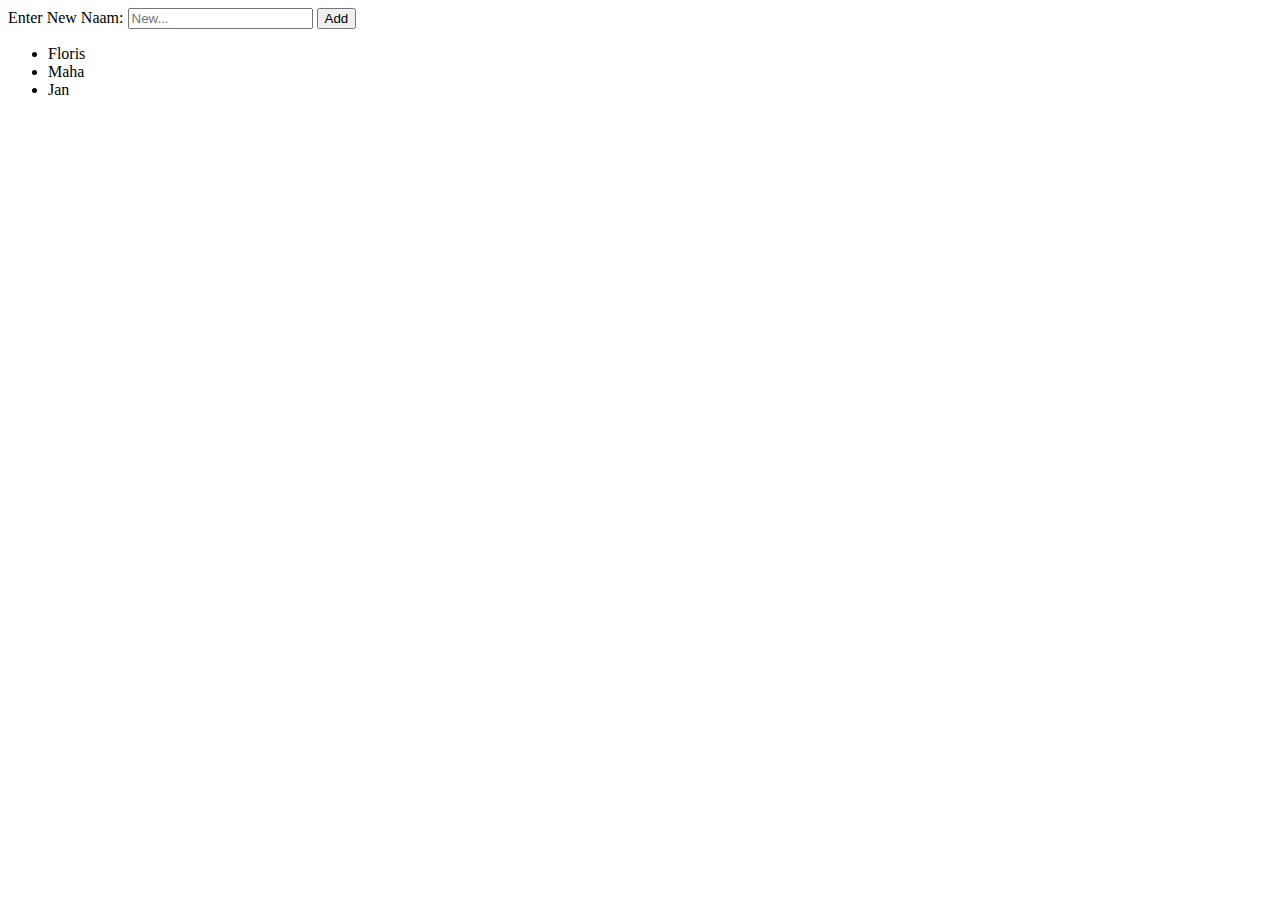
==== adresbegin.html @ 607fadae "new naam toegevoegd via de user" ====
<html>
    <head>
<script>
function voegIemandToe()
{
    var node = document.createElement("LI");    
    var vnaam =document.getElementById("naam").value;             // Create a <li> node
            var textnode = document.createTextNode(vnaam);         // Create a text node
            node.appendChild(textnode);                              // Append the text to <li>
                    document.getElementById("myList").appendChild(node);     // Append <li> to <ul> with id="myList" 

}
</script>
    </head>
    <body>
       Enter New Naam: <input type="text" id="naam" placeholder="New...">
        <button onclick="voegIemandToe();"> Add </button>
        <ul id="myList">
            <li> Floris </li>
            <li> Maha </li>
            <li> Jan</li>
        </ul>
    </body>
</html>
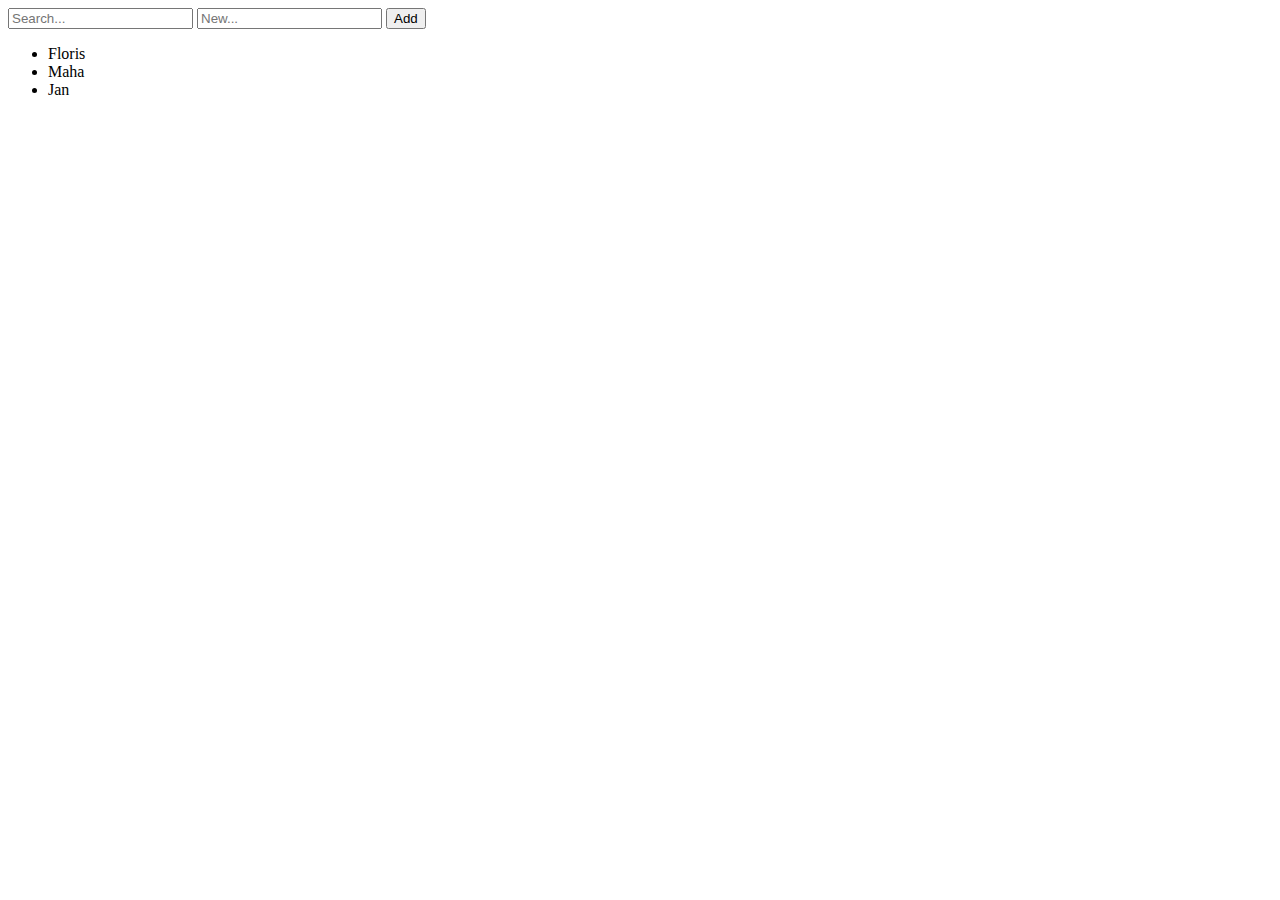
==== commit 8cbb95d8: "nu werkt de filter wel" ====
--- a/adresbegin.html
+++ b/adresbegin.html
@@ -10,11 +10,36 @@
                     document.getElementById("myList").appendChild(node);     // Append <li> to <ul> with id="myList" 
 
 }
+
+function myFilterFunction()
+{
+      
+
+    var input, filter, ul, li, a, i, txtValue;
+    input = document.getElementById("search");
+    filter = input.value.toUpperCase();
+    ul = document.getElementById("myList");
+    li = ul.getElementsByTagName('li');
+    for (i = 0; i < li.length; i++) {
+      txtValue = li[i].innerHTML ;
+        if (txtValue.toUpperCase().indexOf(filter) > -1) {
+            li[i].style.display = "";
+        } else {
+            li[i].style.display = "none";
+        }
+    }
+
+
+}
+
 </script>
     </head>
     <body>
-       Enter New Naam: <input type="text" id="naam" placeholder="New...">
+     
+     <input type="text" id="search" onkeyup="myFilterFunction();" placeholder="Search...">
+     <input type="text" id="naam" placeholder="New...">
         <button onclick="voegIemandToe();"> Add </button>
+      
         <ul id="myList">
             <li> Floris </li>
             <li> Maha </li>
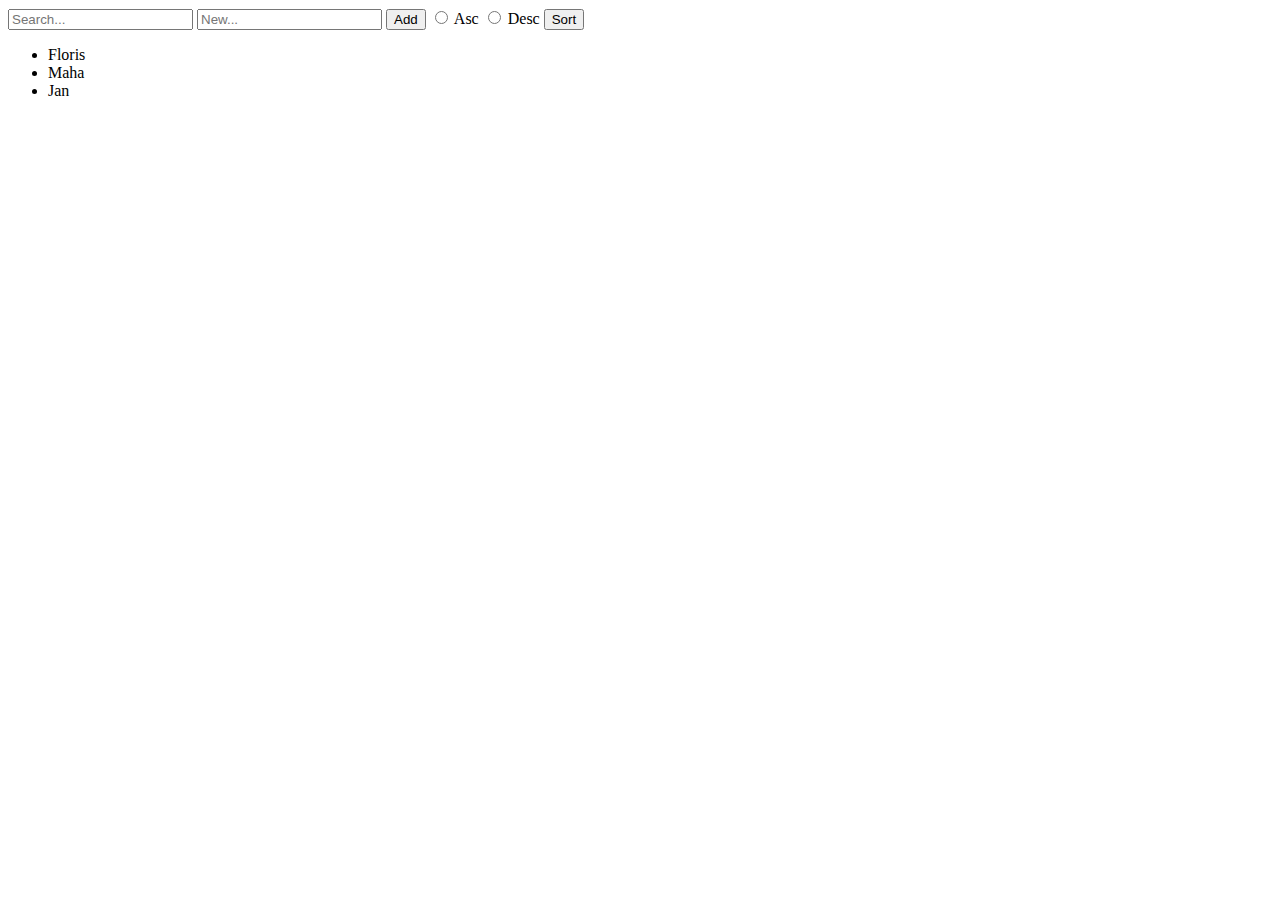
==== commit 8240f1a3: "adres book sorteren asc of desc" ====
--- a/adresbegin.html
+++ b/adresbegin.html
@@ -1,49 +1,117 @@
 <html>
-    <head>
-<script>
-function voegIemandToe()
-{
-    var node = document.createElement("LI");    
-    var vnaam =document.getElementById("naam").value;             // Create a <li> node
+
+<head>
+    <script>
+        function voegIemandToe() {
+            var node = document.createElement("LI");
+            var vnaam = document.getElementById("naam").value;             // Create a <li> node
             var textnode = document.createTextNode(vnaam);         // Create a text node
             node.appendChild(textnode);                              // Append the text to <li>
-                    document.getElementById("myList").appendChild(node);     // Append <li> to <ul> with id="myList" 
+            document.getElementById("myList").appendChild(node);     // Append <li> to <ul> with id="myList" 
 
-}
+        }
 
-function myFilterFunction()
-{
-      
-
-    var input, filter, ul, li, a, i, txtValue;
-    input = document.getElementById("search");
-    filter = input.value.toUpperCase();
-    ul = document.getElementById("myList");
-    li = ul.getElementsByTagName('li');
-    for (i = 0; i < li.length; i++) {
-      txtValue = li[i].innerHTML ;
-        if (txtValue.toUpperCase().indexOf(filter) > -1) {
-            li[i].style.display = "";
-        } else {
-            li[i].style.display = "none";
-        }
-    }
+        function myFilterFunction() {
 
 
-}
+            var input, filter, ul, li, a, i, txtValue;
+            input = document.getElementById("search");
+            filter = input.value.toUpperCase();
+            ul = document.getElementById("myList");
+            li = ul.getElementsByTagName('li');
+            for (i = 0; i < li.length; i++) {
+                txtValue = li[i].innerHTML;
+                if (txtValue.toUpperCase().indexOf(filter) > -1) {
+                    li[i].style.display = "";
+                } else {
+                    li[i].style.display = "none";
+                }
+            }
 
-</script>
-    </head>
-    <body>
-     
-     <input type="text" id="search" onkeyup="myFilterFunction();" placeholder="Search...">
-     <input type="text" id="naam" placeholder="New...">
-        <button onclick="voegIemandToe();"> Add </button>
-      
-        <ul id="myList">
-            <li> Floris </li>
-            <li> Maha </li>
-            <li> Jan</li>
-        </ul>
-    </body>
+
+        }
+
+        function sortList() {
+            var list, i, switching, b, shouldSwitch;
+            list = document.getElementById("myList");
+            switching = true;
+            /* Make a loop that will continue until
+            no switching has been done: */
+            while (switching) {
+                // start by saying: no switching is done:
+                switching = false;
+                b = list.getElementsByTagName("LI");
+                var sortType = document.getElementsByName("sortType");
+                if (sortType[0].checked) {
+                    console.log(sortType[0].checked);
+
+                    // Loop through all list-items:
+                    for (i = 0; i < (b.length - 1); i++) {
+                        // start by saying there should be no switching:
+                        shouldSwitch = false;
+                        /* check if the next item should
+                        switch place with the current item: */
+
+                        if (b[i].innerHTML.toLowerCase().trim() > b[i + 1].innerHTML.toLowerCase().trim()) {
+                            /* if next item is alphabetically
+                            lower than current item, mark as a switch
+                            and break the loop: */
+                            shouldSwitch = true;
+                            break;
+                        }
+                    }
+                    if (shouldSwitch) {
+                        /* If a switch has been marked, make the switch
+                        and mark the switch as done: */
+                        b[i].parentNode.insertBefore(b[i + 1], b[i]);
+                        switching = true;
+                    }
+                }
+
+                else if (sortType[1].checked) {
+                    console.log(sortType[1].checked);
+                    for (i = 0; i < (b.length - 1); i++) {
+                        // start by saying there should be no switching:
+                        shouldSwitch = false;
+                        /* check if the next item should
+                        switch place with the current item: */
+
+                        if (b[i].innerHTML.toLowerCase().trim() < b[i + 1].innerHTML.toLowerCase().trim()) {
+                            /* if next item is alphabetically
+                            lower than current item, mark as a switch
+                            and break the loop: */
+                            shouldSwitch = true;
+                            break;
+                        }
+                    }
+                    if (shouldSwitch) {
+                        /* If a switch has been marked, make the switch
+                        and mark the switch as done: */
+                        b[i].parentNode.insertBefore(b[i + 1], b[i]);
+                        switching = true;
+                    }
+                }
+            }
+        }
+
+
+    </script>
+</head>
+
+<body>
+
+    <input type="text" id="search" onkeyup="myFilterFunction();" placeholder="Search...">
+    <input type="text" id="naam" placeholder="New...">
+    <button onclick="voegIemandToe();"> Add </button>
+    <input type="radio" name="sortType" id="asc" value="asc"> Asc
+    <input type="radio" name="sortType" id="desc" value="desc"> Desc
+    <button onclick="sortList();">Sort</button>
+
+    <ul id="myList">
+        <li> Floris </li>
+        <li> Maha </li>
+        <li> Jan</li>
+    </ul>
+</body>
+
 </html>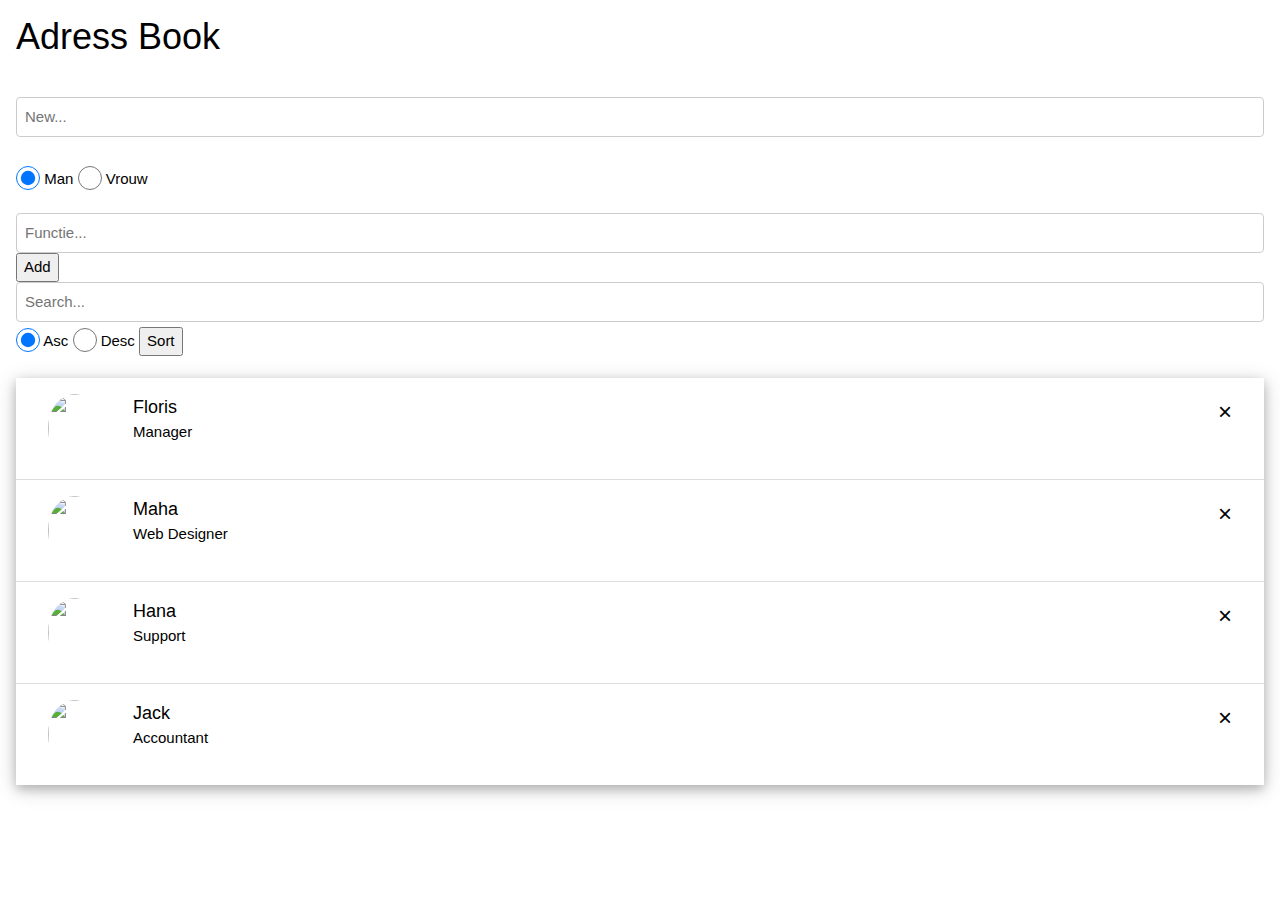
==== commit 62d90834: "versie met delete en functie toevoegen en wat styling" ====
--- a/adresbegin.html
+++ b/adresbegin.html
@@ -1,13 +1,59 @@
 <html>
 
 <head>
+    <meta name="viewport" content="width=device-width, initial-scale=1" charset="UTF-8">
+    <link rel="stylesheet" href="https://www.w3schools.com/w3css/4/w3.css">
+    <link rel="stylesheet" href="./css/adresBookStyle.css">
     <script>
         function voegIemandToe() {
+            var gender, man = false, vrouw = false;
+            gender = document.getElementsByName("gender");
+            if (gender[0].checked) man = true;
+            if (gender[1].checked) vrouw = true;
+
             var node = document.createElement("LI");
-            var vnaam = document.getElementById("naam").value;             // Create a <li> node
-            var textnode = document.createTextNode(vnaam);         // Create a text node
-            node.appendChild(textnode);                              // Append the text to <li>
+
+            node.setAttribute("class", "w3-bar");
+
+            // Append the text to <li>
             document.getElementById("myList").appendChild(node);     // Append <li> to <ul> with id="myList" 
+            var sImage = document.createElement("IMG");
+            if (vrouw === true)
+                sImage.src = "girl.jpeg";
+            if (man === true)
+                sImage.src = "boy.jpeg";
+            sImage.setAttribute("class", "w3-bar-item w3-circle w3-hide-small");
+            sImage.setAttribute("style", "width:85px");
+
+            node.appendChild(sImage);
+
+            var sSpan = document.createElement("SPAN");
+
+            var textnodeNaam = "x";
+
+            sSpan.innerText = textnodeNaam;
+            sSpan.className = "w3-bar-item w3-button w3-white w3-xlarge w3-right";
+            sSpan.onclick = function (e) { this.parentNode.remove() };
+            node.appendChild(sSpan);
+            var naamDiv = document.createElement("DIV");
+
+
+            naamDiv.className = "w3-bar-item";
+
+            node.appendChild(naamDiv);
+            var vnaam = document.getElementById("naam").value;
+            var naamSpan = document.createElement("SPAN");
+            naamSpan.innerText = vnaam;
+            naamSpan.className = "w3-large";
+
+            naamDiv.appendChild(naamSpan);
+            var newLine = document.createElement("Br");
+            naamSpan.appendChild(newLine);
+            var functie = document.getElementById("functie").value;
+            var functieSpan = document.createElement("SPAN");
+            functieSpan.innerText = functie;
+            naamDiv.appendChild(functieSpan);
+
 
         }
 
@@ -20,7 +66,8 @@
             ul = document.getElementById("myList");
             li = ul.getElementsByTagName('li');
             for (i = 0; i < li.length; i++) {
-                txtValue = li[i].innerHTML;
+                txtValue = li[i].innerText;
+                console.log(txtValue);
                 if (txtValue.toUpperCase().indexOf(filter) > -1) {
                     li[i].style.display = "";
                 } else {
@@ -43,8 +90,6 @@
                 b = list.getElementsByTagName("LI");
                 var sortType = document.getElementsByName("sortType");
                 if (sortType[0].checked) {
-                    console.log(sortType[0].checked);
-
                     // Loop through all list-items:
                     for (i = 0; i < (b.length - 1); i++) {
                         // start by saying there should be no switching:
@@ -69,7 +114,6 @@
                 }
 
                 else if (sortType[1].checked) {
-                    console.log(sortType[1].checked);
                     for (i = 0; i < (b.length - 1); i++) {
                         // start by saying there should be no switching:
                         shouldSwitch = false;
@@ -99,19 +143,51 @@
 </head>
 
 <body>
+    <div class="w3-container">
+<h1> Adress Book</h1>
+     <br>
+        <input type="text"   class="w3-input w3-border w3-round w3-hover-red" id="naam" placeholder="New..." required> <br>
+        <input type="radio" class="w3-radio" name="gender" id="man" value="man" checked> Man
+        <input type="radio" class="w3-radio" name="gender" id="vrouw" value="vrouw"> Vrouw <br><br>
+        <input type="text"  class="w3-input w3-border w3-round w3-hover-red" id="functie" placeholder="Functie..." required>
+        <button id="add" onclick="voegIemandToe();"> Add </button><br>
+        <input type="text"  class="w3-input w3-border w3-round w3-hover-red" id="search" onkeyup="myFilterFunction(); " placeholder="Search...">
+        <input type="radio" class="w3-radio" name="sortType" id="asc" value="asc" checked> Asc
+        <input type="radio" class="w3-radio" name="sortType" id="desc" value="desc"> Desc
+        <button id="sort" onclick="sortList();">Sort</button>
+        <br><br>
+        <ul id="myList" class="w3-ul w3-card-4">
+            <li class="w3-bar">  <img src="boy.jpeg" class="w3-bar-item w3-circle w3-hide-small" style="width:85px">
+                <span onclick="this.parentElement.style.display='none'" class="w3-bar-item w3-button w3-white w3-xlarge w3-right">×</span>
+                <div class="w3-bar-item">
+                <span class="w3-large">Floris</span><br>
+                <span>Manager</span>
+            </div>
+            </li>
+            <li class="w3-bar"> <img src="girl.jpeg" class="w3-bar-item w3-circle w3-hide-small" style="width:85px">
+                <span onclick="this.parentElement.style.display='none'" class="w3-bar-item w3-button w3-white w3-xlarge w3-right">×</span>
+                <div class="w3-bar-item">
+                    <span class="w3-large">Maha</span><br>
+                    <span>Web Designer</span>
+                </div>
+            </li>
+            <li class="w3-bar"> <img src="girl.jpeg" class="w3-bar-item w3-circle w3-hide-small" style="width:85px">
+                <span onclick="this.parentElement.style.display='none'" class="w3-bar-item w3-button w3-white w3-xlarge w3-right">×</span>
+                <div class="w3-bar-item">
+                    <span class="w3-large">Hana</span><br>
+                    <span>Support</span>
+                </div>
+            </li>
+            <li class="w3-bar"> <img src="boy.jpeg" class="w3-bar-item w3-circle w3-hide-small" style="width:85px">
+                <span onclick="this.parentElement.style.display='none'" class="w3-bar-item w3-button w3-white w3-xlarge w3-right">×</span>
+                <div class="w3-bar-item">
+                    <span class="w3-large">Jack</span><br>
+                    <span>Accountant</span>
+                </div>
+            </li>
 
-    <input type="text" id="search" onkeyup="myFilterFunction();" placeholder="Search...">
-    <input type="text" id="naam" placeholder="New...">
-    <button onclick="voegIemandToe();"> Add </button>
-    <input type="radio" name="sortType" id="asc" value="asc"> Asc
-    <input type="radio" name="sortType" id="desc" value="desc"> Desc
-    <button onclick="sortList();">Sort</button>
-
-    <ul id="myList">
-        <li> Floris </li>
-        <li> Maha </li>
-        <li> Jan</li>
-    </ul>
+        </ul>
+    </div>
 </body>
 
 </html>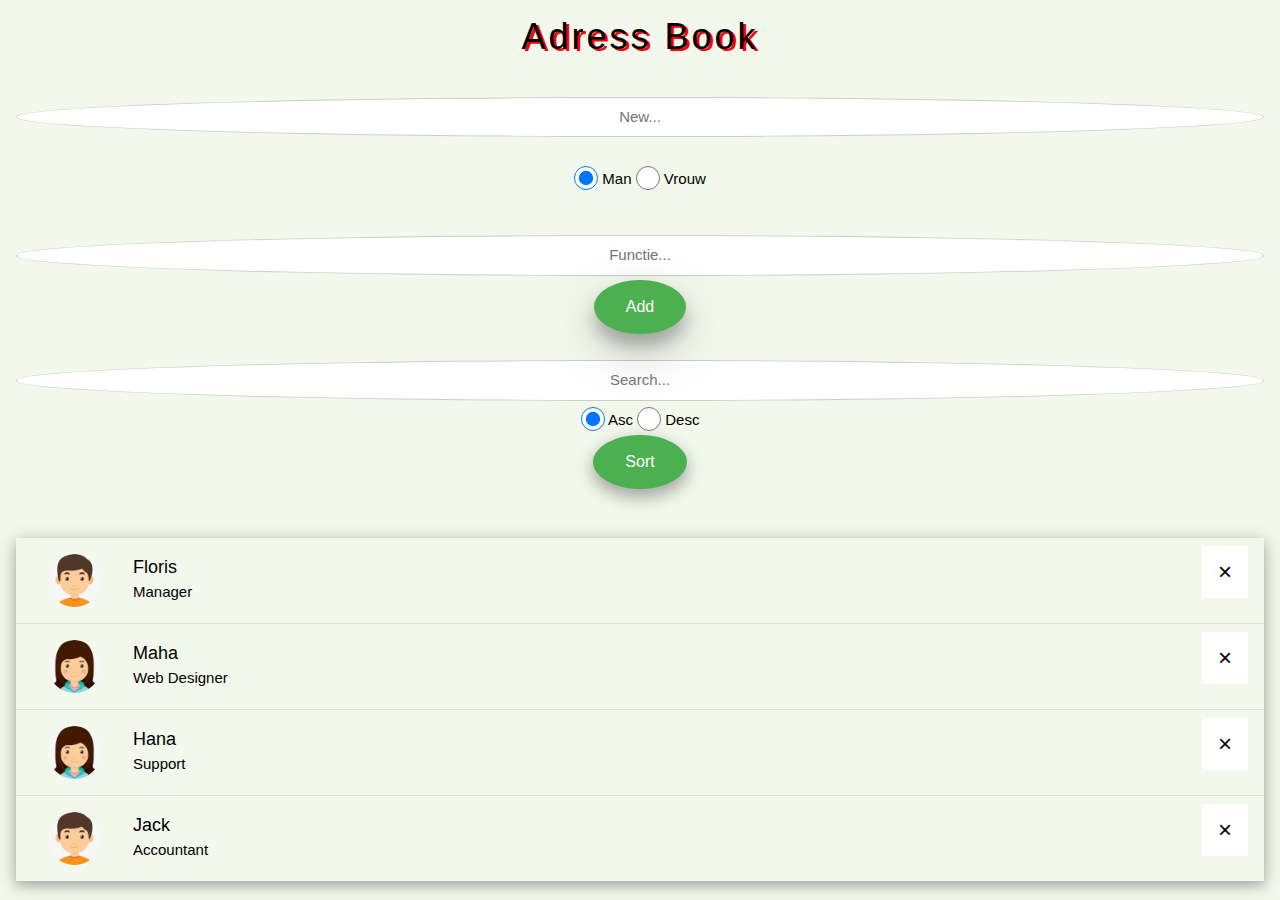
==== commit 1912b8ad: "nieuw styling" ====
--- a/adresbegin.html
+++ b/adresbegin.html
@@ -67,7 +67,7 @@
             li = ul.getElementsByTagName('li');
             for (i = 0; i < li.length; i++) {
                 txtValue = li[i].innerText;
-                console.log(txtValue);
+                
                 if (txtValue.toUpperCase().indexOf(filter) > -1) {
                     li[i].style.display = "";
                 } else {
@@ -97,7 +97,7 @@
                         /* check if the next item should
                         switch place with the current item: */
 
-                        if (b[i].innerHTML.toLowerCase().trim() > b[i + 1].innerHTML.toLowerCase().trim()) {
+                        if (b[i].innerText.substr(0,b[i].innerText.indexOf(' ')).toLowerCase().trim() > b[i + 1].innerText.substr(0,b[i].innerText.indexOf(' ')).toLowerCase().trim()) {
                             /* if next item is alphabetically
                             lower than current item, mark as a switch
                             and break the loop: */
@@ -119,8 +119,8 @@
                         shouldSwitch = false;
                         /* check if the next item should
                         switch place with the current item: */
-
-                        if (b[i].innerHTML.toLowerCase().trim() < b[i + 1].innerHTML.toLowerCase().trim()) {
+console.log(b[i].innerText.split('\n').toLowerCase().trim());
+                        if (b[i].innerText.toLowerCase().trim() < b[i + 1].innerText.toLowerCase().trim()) {
                             /* if next item is alphabetically
                             lower than current item, mark as a switch
                             and break the loop: */
@@ -146,15 +146,15 @@
     <div class="w3-container">
 <h1> Adress Book</h1>
      <br>
-        <input type="text"   class="w3-input w3-border w3-round w3-hover-red" id="naam" placeholder="New..." required> <br>
-        <input type="radio" class="w3-radio" name="gender" id="man" value="man" checked> Man
-        <input type="radio" class="w3-radio" name="gender" id="vrouw" value="vrouw"> Vrouw <br><br>
+        <input type="text"   class="w3-input w3-border  w3-hover-red" id="naam" placeholder="New..." required> <br>
+        <center><input type="radio" class="w3-radio" name="gender" id="man" value="man" checked> Man
+    <input type="radio" class="w3-radio" name="gender" id="vrouw" value="vrouw"> Vrouw </center><br><br>
         <input type="text"  class="w3-input w3-border w3-round w3-hover-red" id="functie" placeholder="Functie..." required>
-        <button id="add" onclick="voegIemandToe();"> Add </button><br>
+    <center> <button id="add" onclick="voegIemandToe();"> Add </button></center><br>
         <input type="text"  class="w3-input w3-border w3-round w3-hover-red" id="search" onkeyup="myFilterFunction(); " placeholder="Search...">
-        <input type="radio" class="w3-radio" name="sortType" id="asc" value="asc" checked> Asc
-        <input type="radio" class="w3-radio" name="sortType" id="desc" value="desc"> Desc
-        <button id="sort" onclick="sortList();">Sort</button>
+    <center> <input type="radio" class="w3-radio" name="sortType" id="asc" value="asc" checked> Asc
+  <input type="radio" class="w3-radio" name="sortType" id="desc" value="desc"> Desc</center>
+<center><button id="sort" onclick="sortList();">Sort</button></center>
         <br><br>
         <ul id="myList" class="w3-ul w3-card-4">
             <li class="w3-bar">  <img src="boy.jpeg" class="w3-bar-item w3-circle w3-hide-small" style="width:85px">
--- a/css/adresBookStyle.css
+++ b/css/adresBookStyle.css
@@ -0,0 +1,33 @@
+h1{
+    letter-spacing: 3px;
+    text-shadow: 3px 2px red;
+    text-align: center;
+}
+#add, #sort {
+    background-color: #4CAF50; /* Green */
+    border: none;
+    color: white;
+    padding: 15px 32px;
+    text-align: center;
+    text-decoration: none;
+    display: inline-block;
+    font-size: 16px;
+    margin: 4px 2px;
+    cursor: pointer;
+    -webkit-transition-duration: 0.4s; /* Safari */
+    transition-duration: 0.4s;
+    border-radius: 50%;
+    box-shadow: 0 8px 16px 0 rgba(0,0,0,0.2), 0 6px 20px 0 rgba(0,0,0,0.19);
+  }
+  
+ #add,#sort:hover {
+    box-shadow: 0 12px 16px 0 rgba(0,0,0,0.24),0 17px 50px 0 rgba(0,0,0,0.19);
+  }
+  body {
+    background-color: hsla(89, 43%, 51%, 0.1);
+  }
+  input[type=text]
+  {
+    border-radius: 50%;
+    text-align: center;
+  }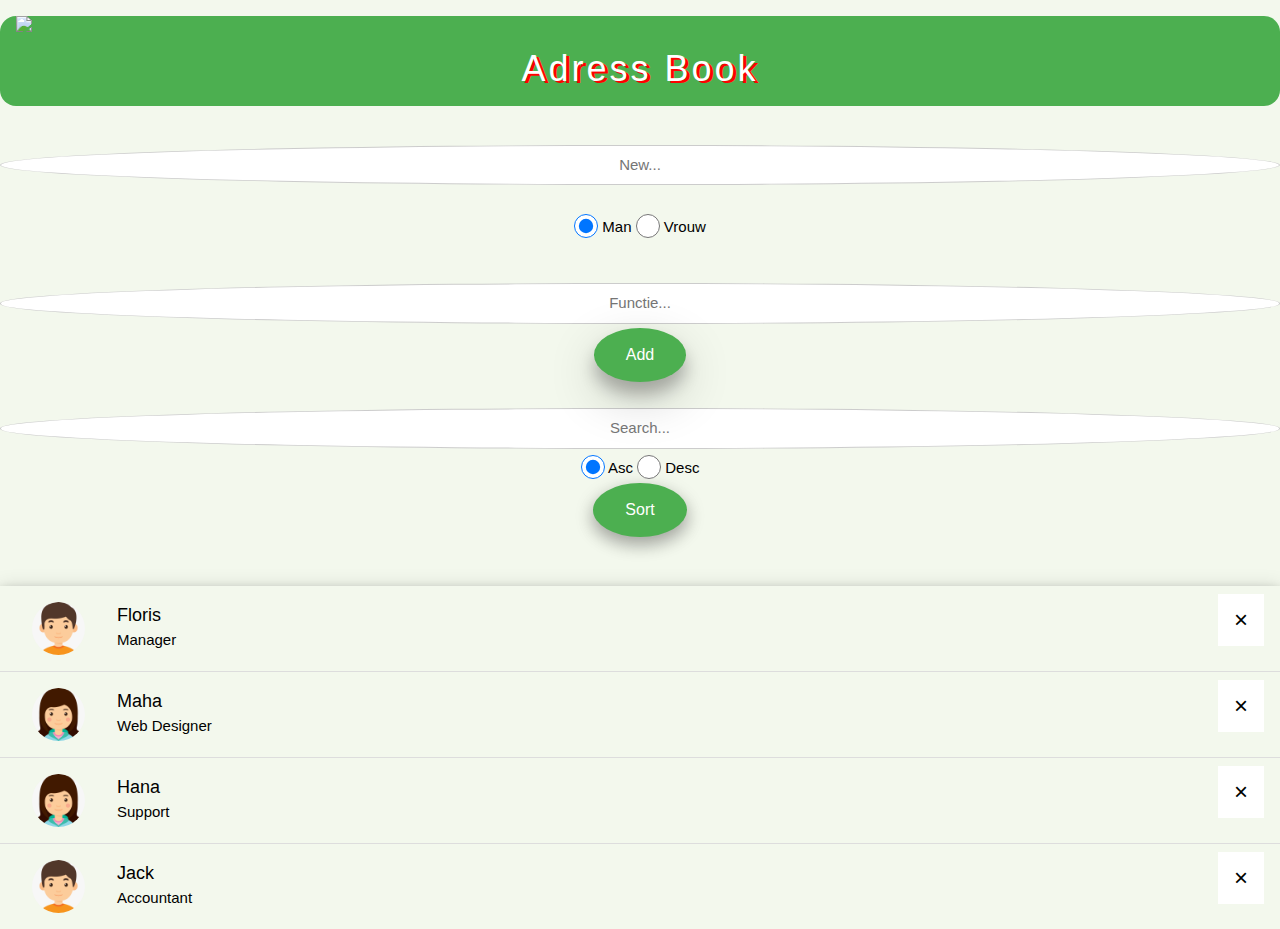
==== commit ced5d2c7: "mooi paneel en font teogevoegd" ====
--- a/adresbegin.html
+++ b/adresbegin.html
@@ -4,6 +4,7 @@
     <meta name="viewport" content="width=device-width, initial-scale=1" charset="UTF-8">
     <link rel="stylesheet" href="https://www.w3schools.com/w3css/4/w3.css">
     <link rel="stylesheet" href="./css/adresBookStyle.css">
+    <link rel="stylesheet" href="https://fonts.googleapis.com/css?family=Tangerine">
     <script>
         function voegIemandToe() {
             var gender, man = false, vrouw = false;
@@ -27,14 +28,7 @@
 
             node.appendChild(sImage);
 
-            var sSpan = document.createElement("SPAN");
-
-            var textnodeNaam = "x";
-
-            sSpan.innerText = textnodeNaam;
-            sSpan.className = "w3-bar-item w3-button w3-white w3-xlarge w3-right";
-            sSpan.onclick = function (e) { this.parentNode.remove() };
-            node.appendChild(sSpan);
+
             var naamDiv = document.createElement("DIV");
 
 
@@ -53,8 +47,17 @@
             var functieSpan = document.createElement("SPAN");
             functieSpan.innerText = functie;
             naamDiv.appendChild(functieSpan);
-
-
+            var sSpan = document.createElement("SPAN");
+
+            var textnodeNaam = "×";
+
+            sSpan.innerText = textnodeNaam;
+            sSpan.className = "w3-bar-item w3-button w3-white w3-xlarge w3-right";
+            sSpan.onclick = function (e) { this.parentNode.remove() };
+            node.appendChild(sSpan);
+            sortList();
+            document.getElementById("naam").value='';
+            document.getElementById("functie").value='';
         }
 
         function myFilterFunction() {
@@ -67,7 +70,7 @@
             li = ul.getElementsByTagName('li');
             for (i = 0; i < li.length; i++) {
                 txtValue = li[i].innerText;
-                
+
                 if (txtValue.toUpperCase().indexOf(filter) > -1) {
                     li[i].style.display = "";
                 } else {
@@ -96,8 +99,8 @@
                         shouldSwitch = false;
                         /* check if the next item should
                         switch place with the current item: */
-
-                        if (b[i].innerText.substr(0,b[i].innerText.indexOf(' ')).toLowerCase().trim() > b[i + 1].innerText.substr(0,b[i].innerText.indexOf(' ')).toLowerCase().trim()) {
+                        console.log(b[i].innerText.substr(0, b[i].innerText.indexOf('\n')).toLowerCase().trim());
+                        if (b[i].innerText.substr(0, b[i].innerText.indexOf('\n')).toLowerCase().trim() > b[i + 1].innerText.substr(0, b[i + 1].innerText.indexOf('\n')).toLowerCase().trim()) {
                             /* if next item is alphabetically
                             lower than current item, mark as a switch
                             and break the loop: */
@@ -119,8 +122,7 @@
                         shouldSwitch = false;
                         /* check if the next item should
                         switch place with the current item: */
-console.log(b[i].innerText.split('\n').toLowerCase().trim());
-                        if (b[i].innerText.toLowerCase().trim() < b[i + 1].innerText.toLowerCase().trim()) {
+                        if (b[i].innerText.substr(0, b[i].innerText.indexOf('\n')).toLowerCase().trim() < b[i + 1].innerText.substr(0, b[i + 1].innerText.indexOf('\n')).toLowerCase().trim()) {
                             /* if next item is alphabetically
                             lower than current item, mark as a switch
                             and break the loop: */
@@ -143,47 +145,55 @@
 </head>
 
 <body>
-    <div class="w3-container">
-<h1> Adress Book</h1>
-     <br>
-        <input type="text"   class="w3-input w3-border  w3-hover-red" id="naam" placeholder="New..." required> <br>
+    <div class="w3-panel w3-green w3-round-xlarge">
+        <img src="adresbook.jpg" >
+        <h1 class="w3-tangerine"> Adress Book</h1>
+    </div>
+        <br>
+        <input type="text" class="w3-input w3-border  w3-hover-red" id="naam" placeholder="New..." required> <br>
         <center><input type="radio" class="w3-radio" name="gender" id="man" value="man" checked> Man
-    <input type="radio" class="w3-radio" name="gender" id="vrouw" value="vrouw"> Vrouw </center><br><br>
-        <input type="text"  class="w3-input w3-border w3-round w3-hover-red" id="functie" placeholder="Functie..." required>
-    <center> <button id="add" onclick="voegIemandToe();"> Add </button></center><br>
-        <input type="text"  class="w3-input w3-border w3-round w3-hover-red" id="search" onkeyup="myFilterFunction(); " placeholder="Search...">
-    <center> <input type="radio" class="w3-radio" name="sortType" id="asc" value="asc" checked> Asc
-  <input type="radio" class="w3-radio" name="sortType" id="desc" value="desc"> Desc</center>
-<center><button id="sort" onclick="sortList();">Sort</button></center>
+            <input type="radio" class="w3-radio" name="gender" id="vrouw" value="vrouw"> Vrouw </center><br><br>
+        <input type="text" class="w3-input w3-border w3-round w3-hover-red" id="functie" placeholder="Functie..."
+            required>
+        <center> <button id="add" onclick="voegIemandToe();"> Add </button></center><br>
+        <input type="text" class="w3-input w3-border w3-round w3-hover-red" id="search" onkeyup="myFilterFunction(); "
+            placeholder="Search...">
+        <center> <input type="radio" class="w3-radio" name="sortType" id="asc" value="asc" checked> Asc
+            <input type="radio" class="w3-radio" name="sortType" id="desc" value="desc"> Desc</center>
+        <center><button id="sort" onclick="sortList();">Sort</button></center>
         <br><br>
         <ul id="myList" class="w3-ul w3-card-4">
-            <li class="w3-bar">  <img src="boy.jpeg" class="w3-bar-item w3-circle w3-hide-small" style="width:85px">
-                <span onclick="this.parentElement.style.display='none'" class="w3-bar-item w3-button w3-white w3-xlarge w3-right">×</span>
-                <div class="w3-bar-item">
-                <span class="w3-large">Floris</span><br>
-                <span>Manager</span>
-            </div>
+            <li class="w3-bar"> <img src="boy.jpeg" class="w3-bar-item w3-circle w3-hide-small" style="width:85px">
+
+                <div class="w3-bar-item">
+                    <span class="w3-large">Floris</span><br>
+                    <span>Manager</span>
+                </div>
+                <span onclick="this.parentElement.style.display='none'" class="w3-bar-item w3-button w3-white w3-xlarge w3-right">×</span>
             </li>
             <li class="w3-bar"> <img src="girl.jpeg" class="w3-bar-item w3-circle w3-hide-small" style="width:85px">
-                <span onclick="this.parentElement.style.display='none'" class="w3-bar-item w3-button w3-white w3-xlarge w3-right">×</span>
                 <div class="w3-bar-item">
                     <span class="w3-large">Maha</span><br>
                     <span>Web Designer</span>
                 </div>
+                <span onclick="this.parentElement.style.display='none'" class="w3-bar-item w3-button w3-white w3-xlarge w3-right">×</span>
+             
             </li>
             <li class="w3-bar"> <img src="girl.jpeg" class="w3-bar-item w3-circle w3-hide-small" style="width:85px">
-                <span onclick="this.parentElement.style.display='none'" class="w3-bar-item w3-button w3-white w3-xlarge w3-right">×</span>
                 <div class="w3-bar-item">
                     <span class="w3-large">Hana</span><br>
                     <span>Support</span>
                 </div>
+
+                <span onclick="this.parentElement.style.display='none'" class="w3-bar-item w3-button w3-white w3-xlarge w3-right">×</span>
             </li>
             <li class="w3-bar"> <img src="boy.jpeg" class="w3-bar-item w3-circle w3-hide-small" style="width:85px">
-                <span onclick="this.parentElement.style.display='none'" class="w3-bar-item w3-button w3-white w3-xlarge w3-right">×</span>
                 <div class="w3-bar-item">
                     <span class="w3-large">Jack</span><br>
                     <span>Accountant</span>
                 </div>
+                <span onclick="this.parentElement.style.display='none'" class="w3-bar-item w3-button w3-white w3-xlarge w3-right">×</span>
+              
             </li>
 
         </ul>
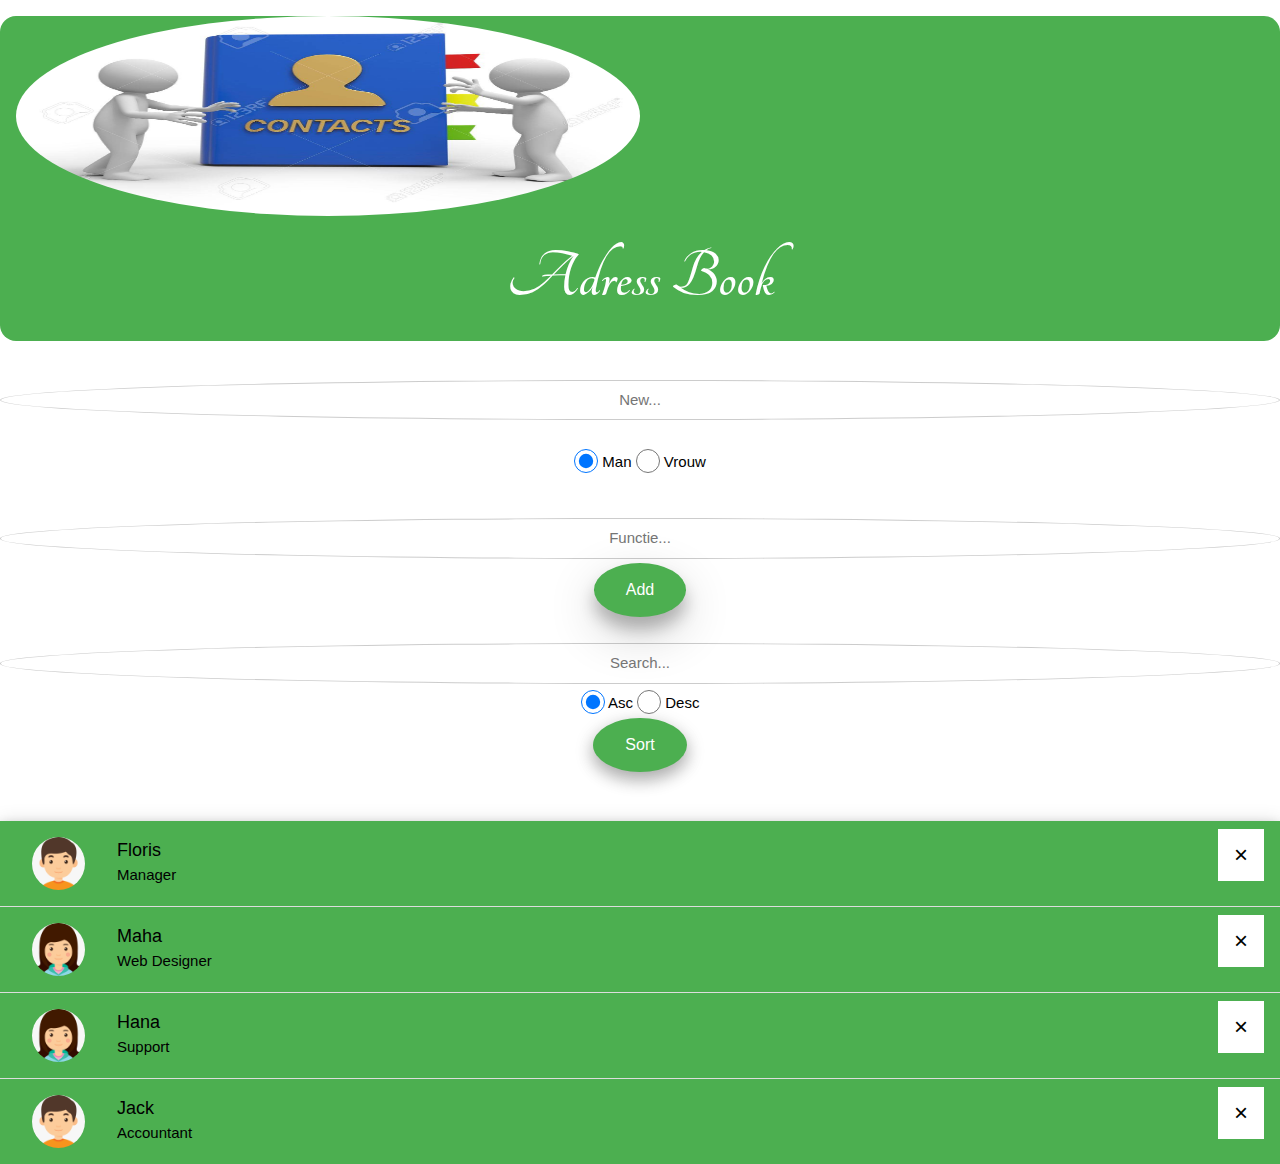
==== commit 55552960: "List style opgepast" ====
--- a/adresbegin.html
+++ b/adresbegin.html
@@ -146,7 +146,7 @@
 
 <body>
     <div class="w3-panel w3-green w3-round-xlarge">
-        <img src="adresbook.jpg" >
+        <img class="adresBookImage" src="adresbook.jpg" >
         <h1 class="w3-tangerine"> Adress Book</h1>
     </div>
         <br>
--- a/css/adresBookStyle.css
+++ b/css/adresBookStyle.css
@@ -1,7 +1,10 @@
-h1{
-    letter-spacing: 3px;
-    text-shadow: 3px 2px red;
-    text-align: center;
+.w3-tangerine {
+  font-family: "Tangerine", serif;
+}
+h1{ text-align: center;
+    font-family:verdana;
+    font-size: 70px;
+    font-weight: bolder;
 }
 #add, #sort {
     background-color: #4CAF50; /* Green */
@@ -23,11 +26,46 @@
  #add,#sort:hover {
     box-shadow: 0 12px 16px 0 rgba(0,0,0,0.24),0 17px 50px 0 rgba(0,0,0,0.19);
   }
-  body {
-    background-color: hsla(89, 43%, 51%, 0.1);
-  }
+  
   input[type=text]
   {
     border-radius: 50%;
     text-align: center;
+  }
+  #myList
+  {
+    background-color:#4CAF50;
+  }
+.adresBookImage {
+width:50%;
+height:200px;
+position: relative;
+border-radius: 50%;
+/* Safari 4.0 - 8.0 */
+-webkit-animation-name: example;
+-webkit-animation-duration: 4;
+-webkit-animation-timing-function: ease;
+-webkit-animation-iteration-count: infinite;
+-webkit-animation-direction: alternate;
+/* Standard syntax */
+animation-name: example;
+animation-duration: 4s;
+animation-timing-function: ease;
+animation-iteration-count: infinite;
+animation-direction: alternate;}
+    
+    /* Safari 4.0 - 8.0 */
+@-webkit-keyframes example {
+  0%   {left:0%; }
+  50%  {left:25%; }
+  100% {left:50%; }
+}
+
+/* Standard syntax */
+@keyframes example {
+  0%   { left:0%;}
+   50%  {left:25%;}
+  
+  100% { left:50%; }
+
   }